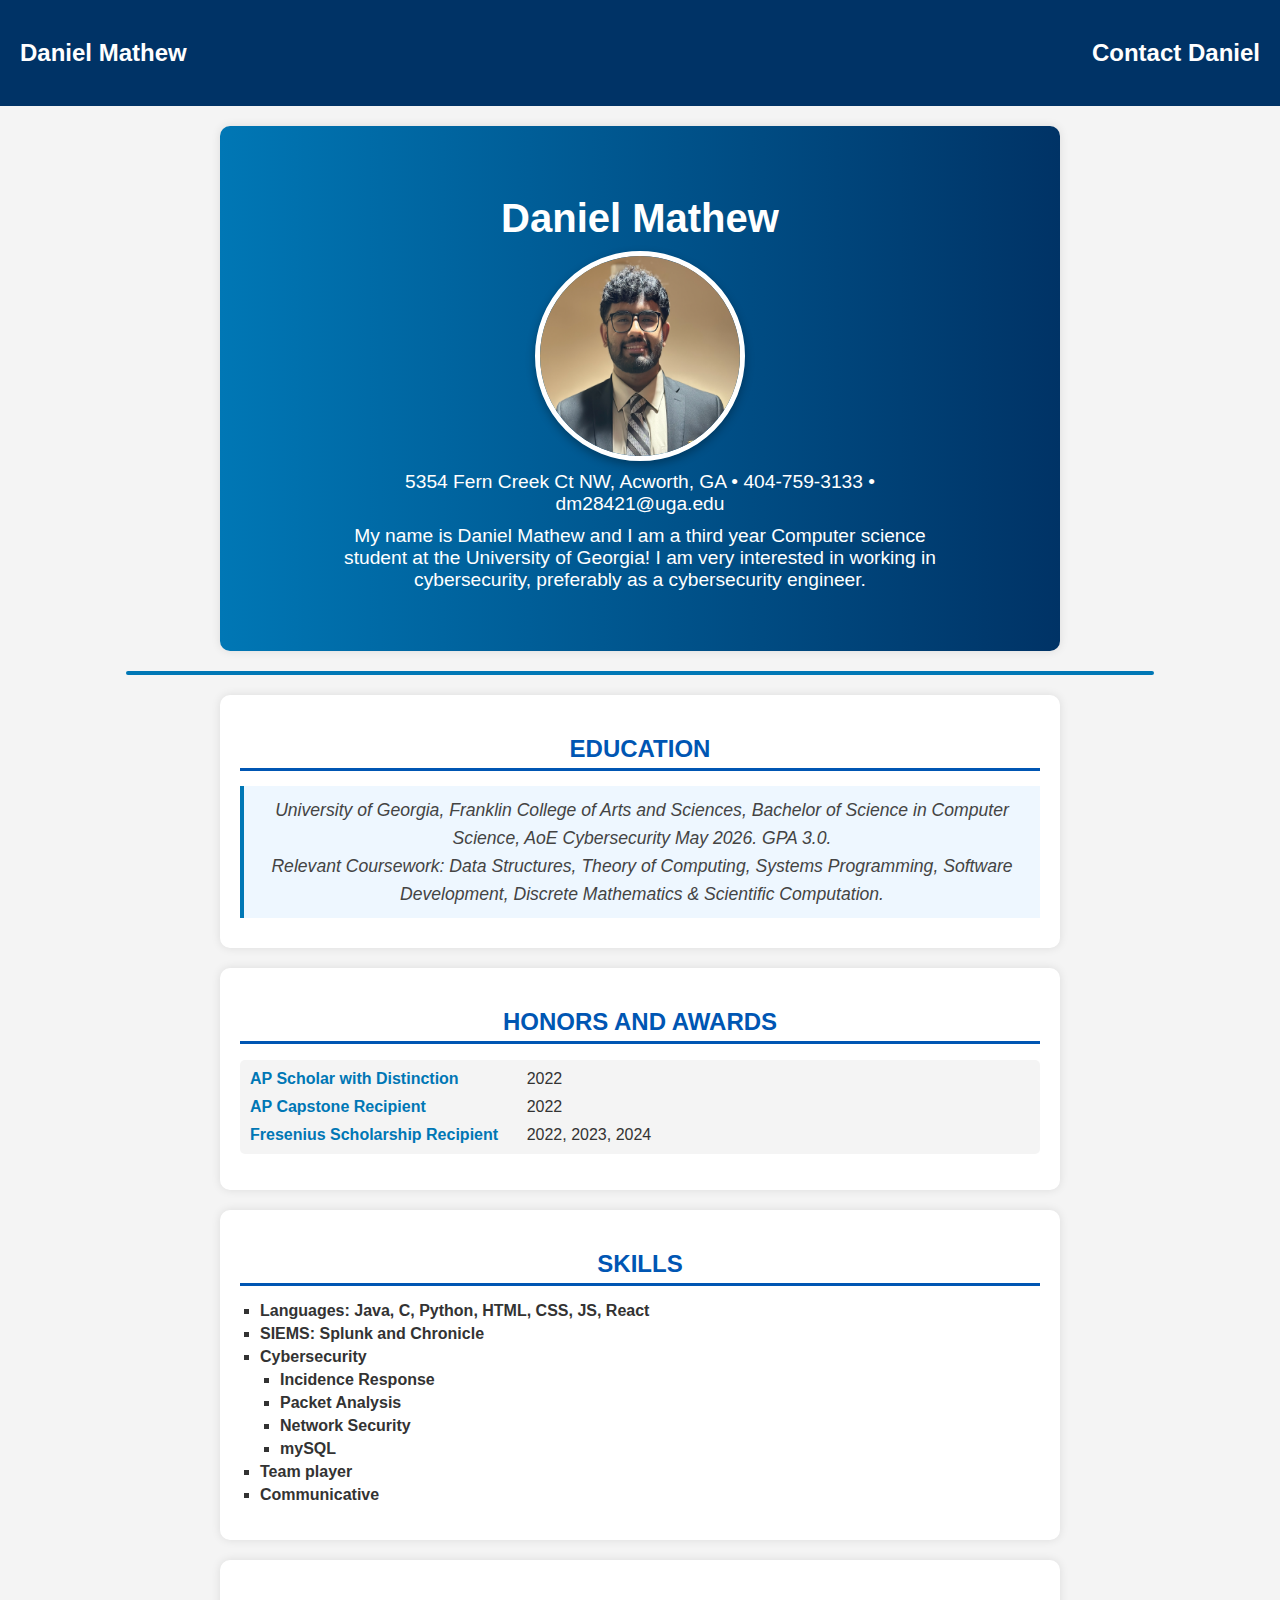
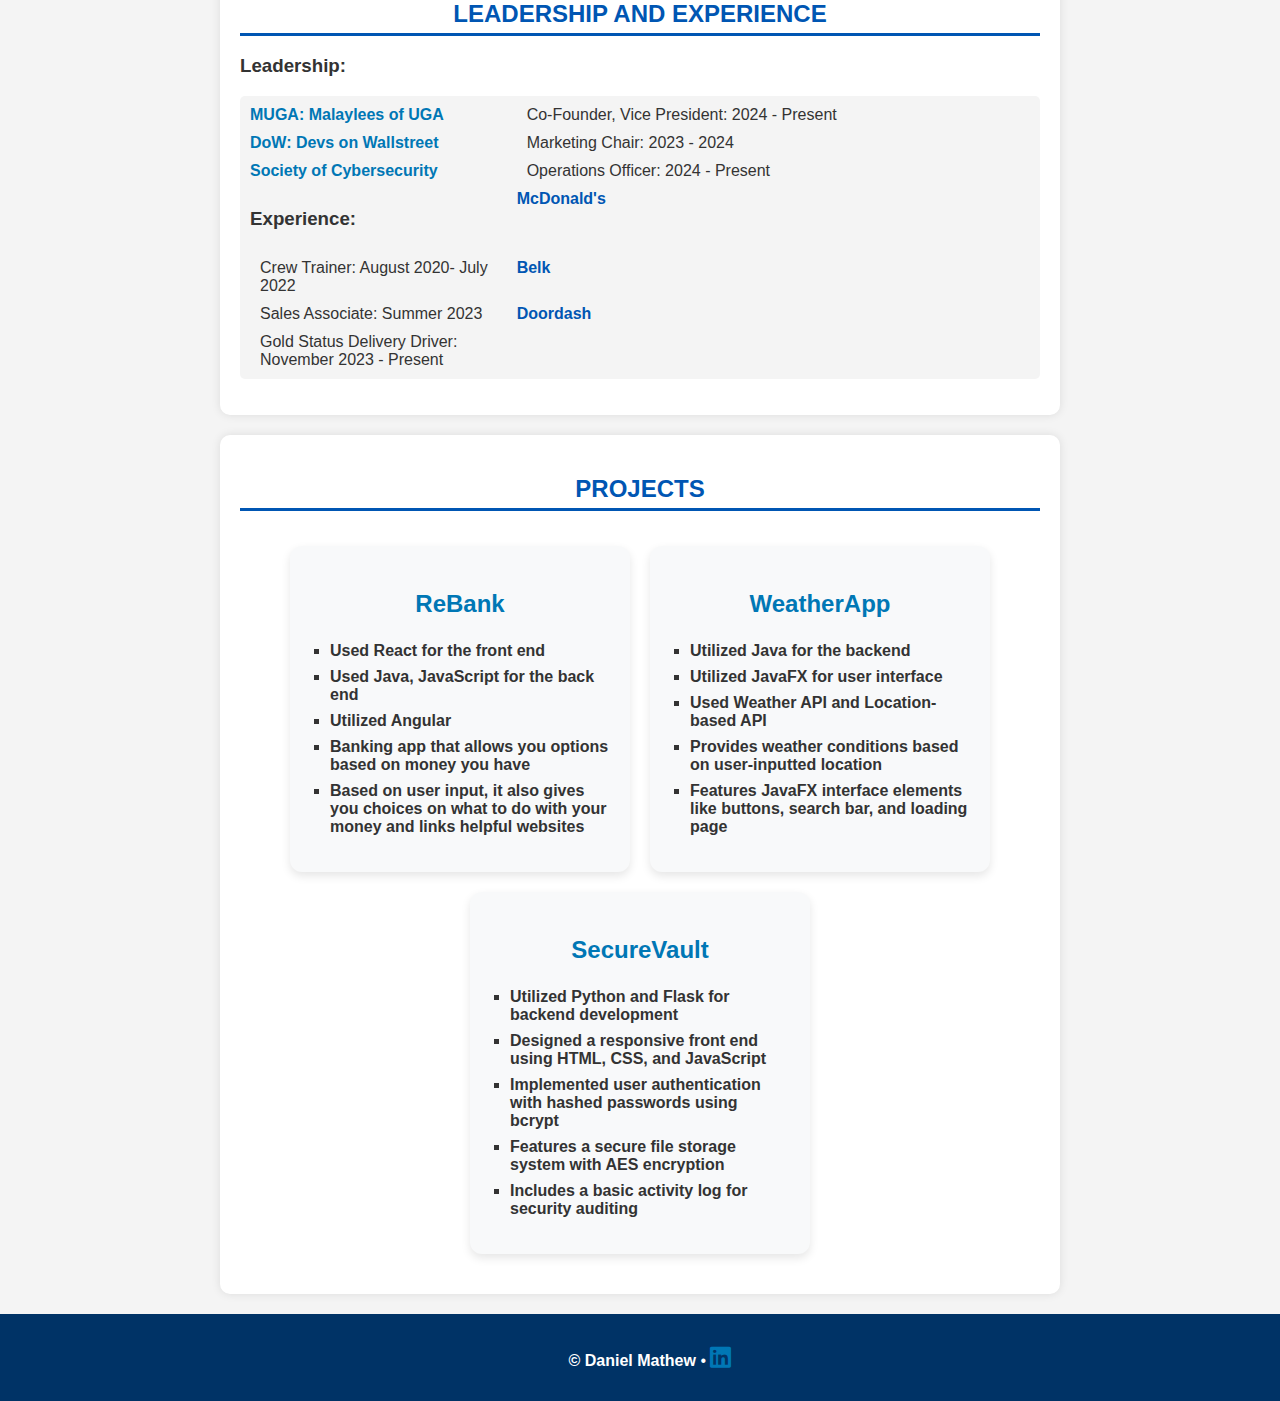
==== index.html @ 9f9a4756 "Initial commit for my personal website" ====
<!DOCTYPE html>
<html lang="en">
<head>
    <meta charset="UTF-8">
    <meta name="viewport" content="width=device-width, initial-scale=1.0">
    <link rel="stylesheet" href=css/style.css>
    <title>Daniel Mathew</title>
</head>

<head> 
    <link href="https://cdnjs.cloudflare.com/ajax/libs/font-awesome/6.5.0/css/all.min.css" rel="stylesheet">
    <link href="https://fonts.googleapis.com/css2?family=Open+Sans:wght@300;400;600&display=swap" rel="stylesheet">
</head>  

<body>
    <nav>
        <p> Daniel Mathew </p>
        <p> <a href="contact.html"> Contact Daniel </a> </p>
    </nav>
    <section class="splash">
        <h1> Daniel Mathew </h1>
        <img src = "images/danielmathewheadshot.jpg" width = "200" height = "200" alt="My Professional Headshot">
        <p> 5354 Fern Creek Ct NW, Acworth, GA &#8226; 404-759-3133 &#8226; dm28421@uga.edu </p>
        <p> My name is Daniel Mathew and I am a third year Computer science student at the University of Georgia! I am very interested in working in cybersecurity, preferably as a cybersecurity engineer.</p>
    </section>
    <hr>
    <section>
        <h2> Education </h2>
        <p class="education-text"> University of Georgia, Franklin College of Arts and Sciences, Bachelor of Science in Computer Science, AoE Cybersecurity May 2026. GPA 3.0. <br>
            Relevant Coursework: Data Structures, Theory of Computing, Systems Programming, Software Development, Discrete Mathematics & Scientific Computation.
        </p>
    </section>
    <section>
        <h2> Honors and Awards </h2>
        <dl>
            <dt> AP Scholar with Distinction </dt>
            <dd> 2022 </dd>
            <dt> AP Capstone Recipient</dt>
            <dd> 2022 </dd>
            <dt> Fresenius Scholarship Recipient </dt>
            <dd> 2022, 2023, 2024 </dd>
        </dl>
    </section>
    <section>
        <h2> Skills </h2>
        <ul>
            <li> Languages: Java, C, Python, HTML, CSS, JS, React</li>
            <li> SIEMS: Splunk and Chronicle </li>
            <li> Cybersecurity</li>
            <ul> 
                <li> Incidence Response </li>
                <li> Packet Analysis </li>
                <li> Network Security </li>
                <li> mySQL </li>
            </ul>
            <li> Team player </li>
            <li> Communicative </li>
        </ul>
    </section>
    <section>
        <h2> Leadership and Experience </h2>
        <h3> Leadership: </h3>
        <dl>
            <dt> MUGA: Malaylees of UGA </dt>
            <dd> Co-Founder, Vice President: 2024 - Present </dd>
            <dt> DoW: Devs on Wallstreet </dt>
            <dd> Marketing Chair: 2023 - 2024 </dd>
            <dt> Society of Cybersecurity </dt>
            <dd> Operations Officer: 2024 - Present </dd>
        <h3> Experience: </h3>
            <dt> <a href = "https://mcdonalds.com"> McDonald's </a> </dt>
            <dd> Crew Trainer: August 2020- July 2022 </dd>
            <dt> <a href = "https://belk.com"> Belk </a> </dt>
            <dd> Sales Associate: Summer 2023 </dd>
            <dt> <a href = "https://doordash.com"> Doordash </a> </dt>
            <dd> Gold Status Delivery Driver: November 2023 - Present </dd>
        </dl>
    </section>
    <section>
        <h2>Projects</h2>
        <div class="project-cards">
            <div class="project-card">
                <h3>ReBank</h3>
                <ul>
                    <li>Used React for the front end</li>
                    <li>Used Java, JavaScript for the back end</li>
                    <li>Utilized Angular</li>
                    <li>Banking app that allows you options based on money you have</li>
                    <li>Based on user input, it also gives you choices on what to do with your money and links helpful websites</li>
                </ul>
            </div>
            
            <div class="project-card">
                <h3>WeatherApp</h3>
                <ul>
                    <li>Utilized Java for the backend</li>
                    <li>Utilized JavaFX for user interface</li>
                    <li>Used Weather API and Location-based API</li>
                    <li>Provides weather conditions based on user-inputted location</li>
                    <li>Features JavaFX interface elements like buttons, search bar, and loading page</li>
                </ul>
            </div>
    
            <div class="project-card">
                <h3>SecureVault</h3>
                <ul>
                    <li>Utilized Python and Flask for backend development</li>
                    <li>Designed a responsive front end using HTML, CSS, and JavaScript</li>
                    <li>Implemented user authentication with hashed passwords using bcrypt</li>
                    <li>Features a secure file storage system with AES encryption</li>
                    <li>Includes a basic activity log for security auditing</li>
                </ul>
            </div>
        </div>
    </section>
    
    <footer>
        <p> <a href=contact.html> &#169; Daniel Mathew</a> &#8226; <a href="https://www.linkedin.com/in/daniel-mathew-0a0a30279/" target="_blank" style="text-decoration: none;">
            <i class="fab fa-linkedin" style="font-size: 24px; color: #0077b5;"></i> </a> </p>         
    </footer>
</body>
</html>
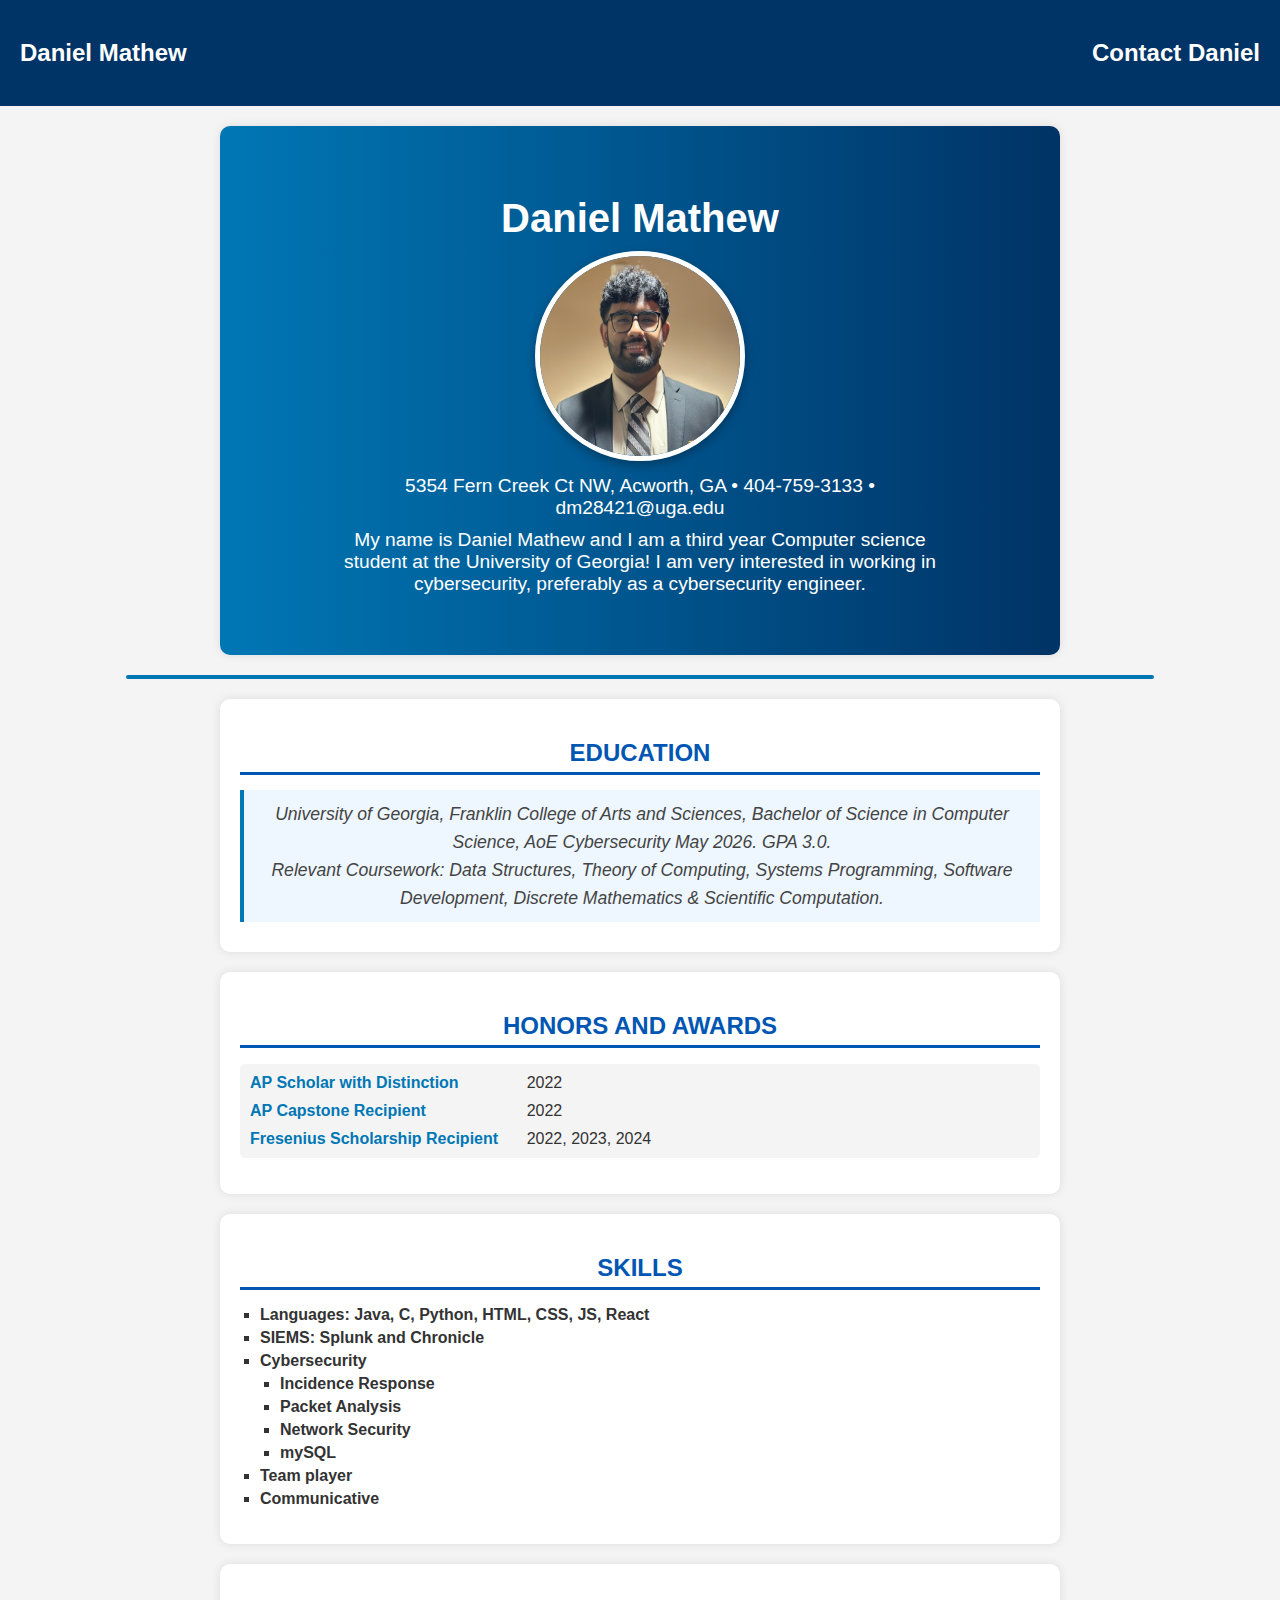
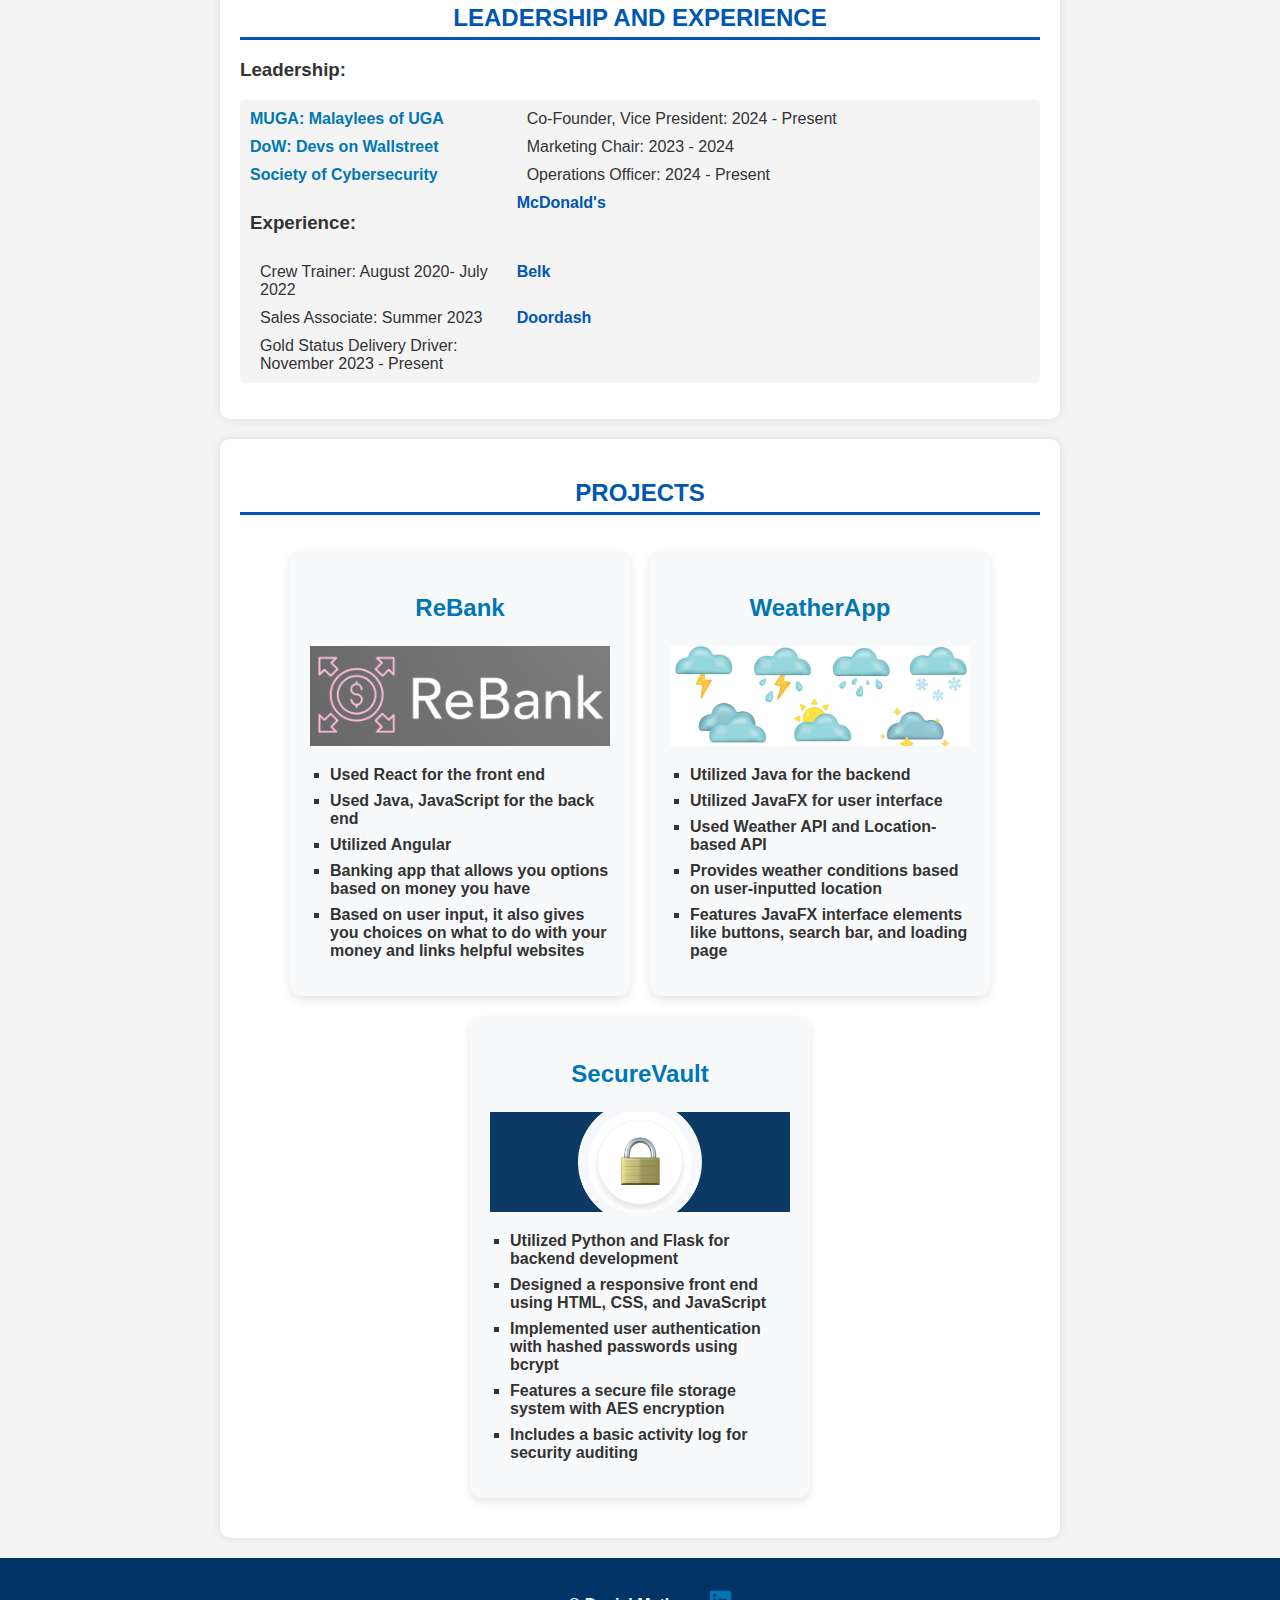
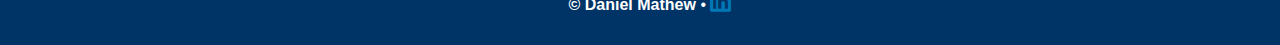
==== commit a7878869: "added images to project-cards" ====
--- a/index.html
+++ b/index.html
@@ -81,6 +81,7 @@
         <div class="project-cards">
             <div class="project-card">
                 <h3>ReBank</h3>
+                <img src = "images/ReBank.jpg" width = "200" height = "200" alt="ReBank Project">
                 <ul>
                     <li>Used React for the front end</li>
                     <li>Used Java, JavaScript for the back end</li>
@@ -92,6 +93,7 @@
             
             <div class="project-card">
                 <h3>WeatherApp</h3>
+                <img src = "images/weatherpic.pg.jpg" width = "200" height = "200" alt="WeatherApp Project">
                 <ul>
                     <li>Utilized Java for the backend</li>
                     <li>Utilized JavaFX for user interface</li>
@@ -103,6 +105,7 @@
     
             <div class="project-card">
                 <h3>SecureVault</h3>
+                <img src = "images/vault.jpg" width = "200" height = "200" alt="SecureVault Project">
                 <ul>
                     <li>Utilized Python and Flask for backend development</li>
                     <li>Designed a responsive front end using HTML, CSS, and JavaScript</li>
